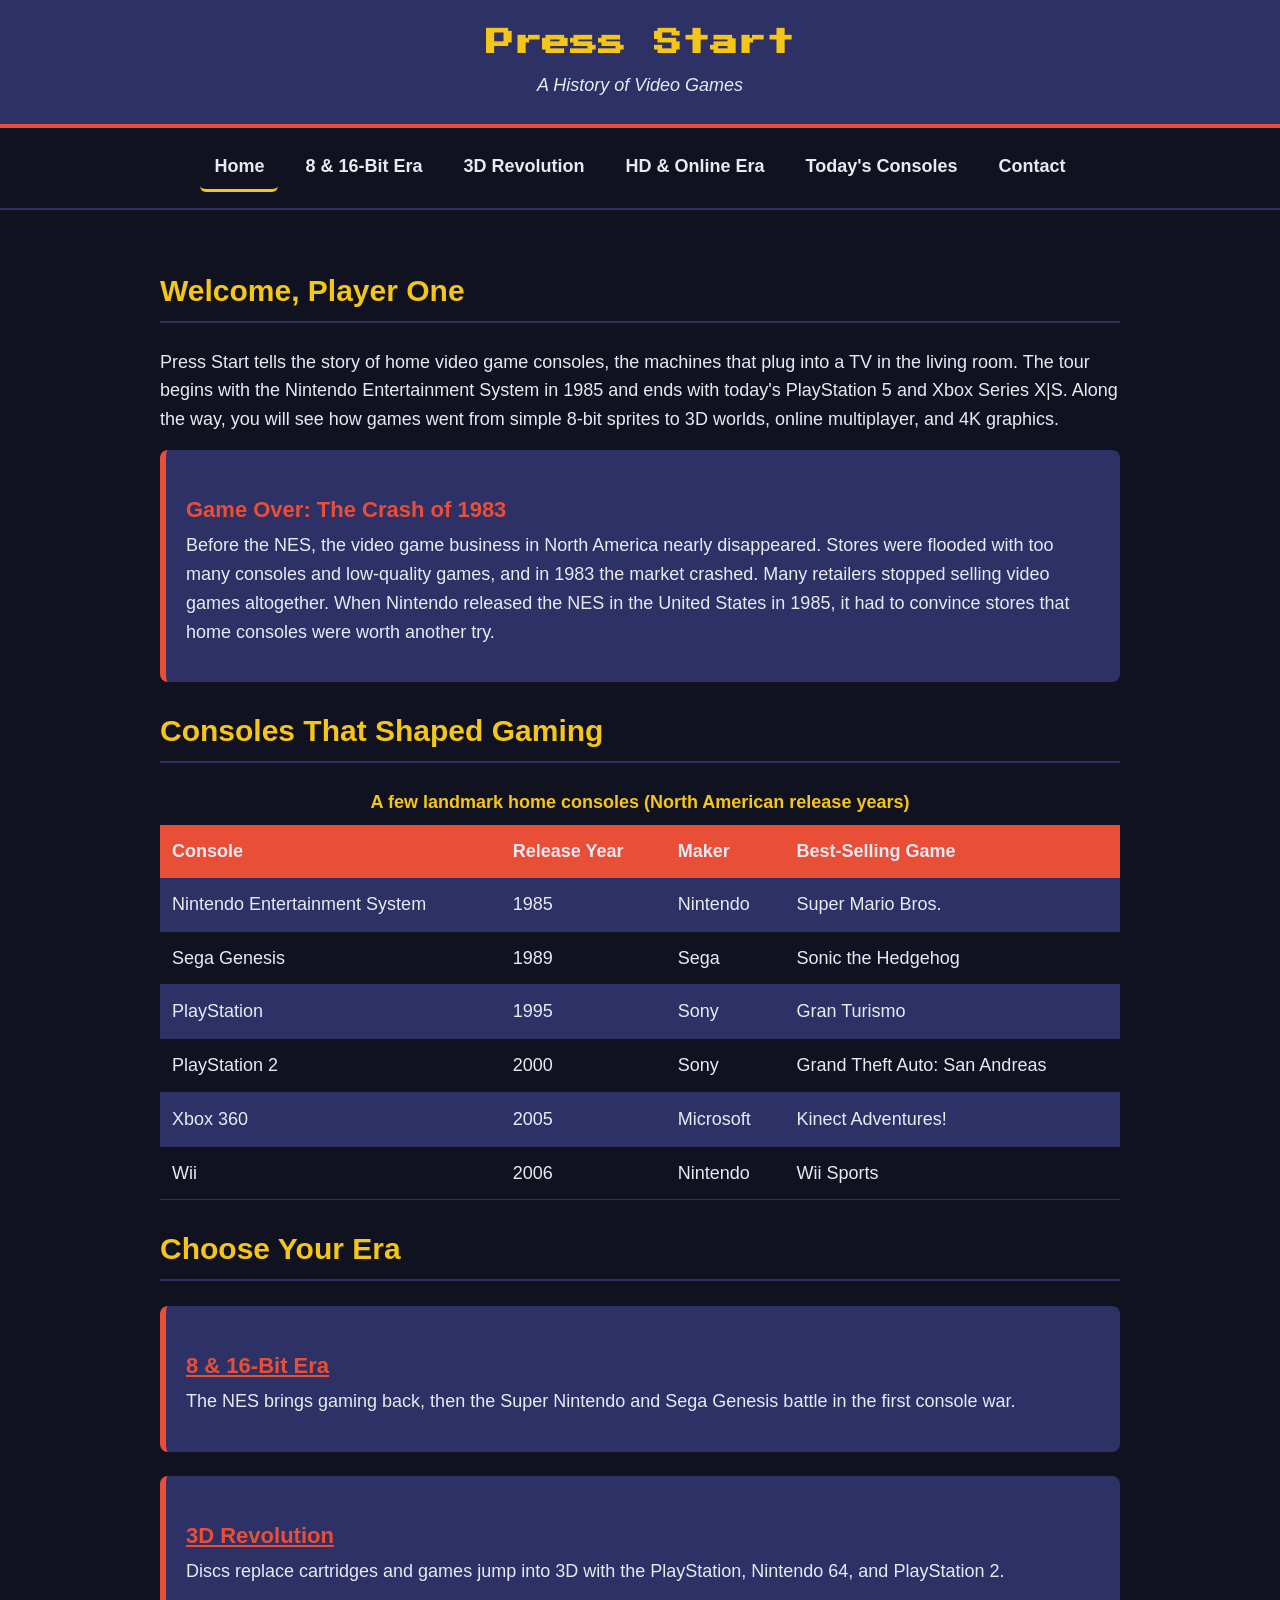
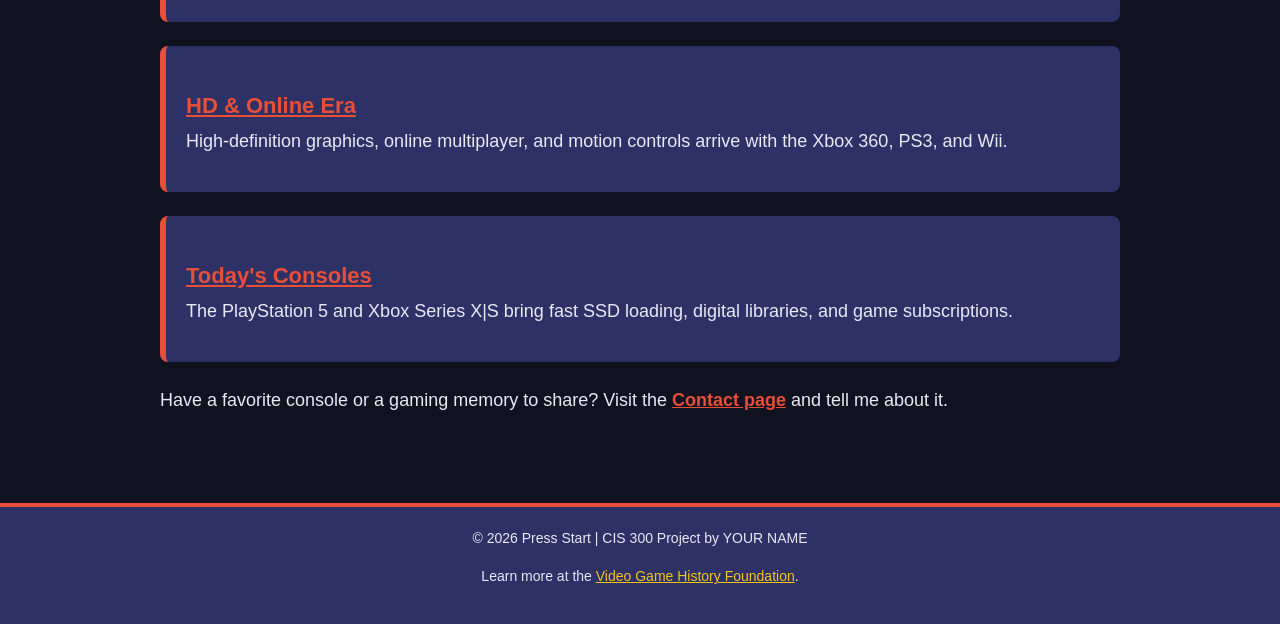
==== index.html @ e1584d6b "Add files via upload" ====
<!DOCTYPE html>
<html lang="en">
<head>
  <meta charset="UTF-8">
  <meta name="viewport" content="width=device-width, initial-scale=1.0">
  <meta name="description" content="Press Start is a history of home video game consoles, from the NES in 1985 to the PlayStation 5 and Xbox Series X|S.">
  <meta name="keywords" content="video game history, consoles, NES, PlayStation, Xbox, Nintendo, Sega">
  <meta name="author" content="YOUR NAME">
  <title>Press Start | A History of Video Games</title>
  <link rel="stylesheet" href="style.css">
</head>
<body>

  <!-- Site title -->
  <header>
    <h1>Press Start</h1>
    <p>A History of Video Games</p>
  </header>

  <!-- Navigation: same on every page -->
  <nav>
    <a href="index.html" class="current">Home</a>
    <a href="retro.html">8 &amp; 16-Bit Era</a>
    <a href="3d-era.html">3D Revolution</a>
    <a href="hd-era.html">HD &amp; Online Era</a>
    <a href="today.html">Today's Consoles</a>
    <a href="contact.html">Contact</a>
  </nav>

  <main>

    <h2>Welcome, Player One</h2>
    <p>
      Press Start tells the story of home video game consoles, the machines
      that plug into a TV in the living room. The tour begins with the
      Nintendo Entertainment System in 1985 and ends with today's
      PlayStation 5 and Xbox Series X|S. Along the way, you will see how
      games went from simple 8-bit sprites to 3D worlds, online
      multiplayer, and 4K graphics.
    </p>

    <!-- Short history note -->
    <section class="console">
      <h3>Game Over: The Crash of 1983</h3>
      <p>
        Before the NES, the video game business in North America nearly
        disappeared. Stores were flooded with too many consoles and
        low-quality games, and in 1983 the market crashed. Many retailers
        stopped selling video games altogether. When Nintendo released the
        NES in the United States in 1985, it had to convince stores that
        home consoles were worth another try.
      </p>
    </section>

    <!-- Overview table: 4 columns, 1 header row, 6 data rows -->
    <h2>Consoles That Shaped Gaming</h2>
    <table>
      <caption>A few landmark home consoles (North American release years)</caption>
      <tr>
        <th>Console</th>
        <th>Release Year</th>
        <th>Maker</th>
        <th>Best-Selling Game</th>
      </tr>
      <tr>
        <td>Nintendo Entertainment System</td>
        <td>1985</td>
        <td>Nintendo</td>
        <td>Super Mario Bros.</td>
      </tr>
      <tr>
        <td>Sega Genesis</td>
        <td>1989</td>
        <td>Sega</td>
        <td>Sonic the Hedgehog</td>
      </tr>
      <tr>
        <td>PlayStation</td>
        <td>1995</td>
        <td>Sony</td>
        <td>Gran Turismo</td>
      </tr>
      <tr>
        <td>PlayStation 2</td>
        <td>2000</td>
        <td>Sony</td>
        <td>Grand Theft Auto: San Andreas</td>
      </tr>
      <tr>
        <td>Xbox 360</td>
        <td>2005</td>
        <td>Microsoft</td>
        <td>Kinect Adventures!</td>
      </tr>
      <tr>
        <td>Wii</td>
        <td>2006</td>
        <td>Nintendo</td>
        <td>Wii Sports</td>
      </tr>
    </table>

    <!-- Links to each era page -->
    <h2>Choose Your Era</h2>

    <section class="console">
      <h3><a href="retro.html">8 &amp; 16-Bit Era</a></h3>
      <p>The NES brings gaming back, then the Super Nintendo and Sega Genesis battle in the first console war.</p>
    </section>

    <section class="console">
      <h3><a href="3d-era.html">3D Revolution</a></h3>
      <p>Discs replace cartridges and games jump into 3D with the PlayStation, Nintendo 64, and PlayStation 2.</p>
    </section>

    <section class="console">
      <h3><a href="hd-era.html">HD &amp; Online Era</a></h3>
      <p>High-definition graphics, online multiplayer, and motion controls arrive with the Xbox 360, PS3, and Wii.</p>
    </section>

    <section class="console">
      <h3><a href="today.html">Today's Consoles</a></h3>
      <p>The PlayStation 5 and Xbox Series X|S bring fast SSD loading, digital libraries, and game subscriptions.</p>
    </section>

    <p>
      Have a favorite console or a gaming memory to share?
      Visit the <a href="contact.html">Contact page</a> and tell me about it.
    </p>

  </main>

  <footer>
    <p>&copy; 2026 Press Start | CIS 300 Project by YOUR NAME</p>
    <p>
      Learn more at the
      <a href="https://gamehistory.org/" target="_blank">Video Game History Foundation</a>.
    </p>
  </footer>

</body>
</html>
---- style.css ----
/* =========================================================
   Press Start: A History of Video Games
   style.css - one external stylesheet for every page
   Link it in each page's <head>:
   <link rel="stylesheet" href="style.css">
   ========================================================= */

/* Pixel-style font for the site title only (from Google Fonts) */
@import url("https://fonts.googleapis.com/css2?family=Press+Start+2P&display=swap");


/* ---------- 1. Color scheme from realtimecolors.com ---------- */
:root {
  --text: #e8e9f3;
  --background: #10121f;
  --primary: #e94f37;
  --secondary: #2d3166;
  --accent: #f5c518;
}


/* ---------- 2. Whole page ---------- */
* {
  box-sizing: border-box;
}

body {
  margin: 0;
  background-color: var(--background);
  color: var(--text);
  font-family: Arial, Helvetica, sans-serif;
  font-size: 18px;
  line-height: 1.6;
}


/* ---------- 3. Header (site title) ---------- */
header {
  background-color: var(--secondary);
  text-align: center;
  padding: 24px 16px;
  border-bottom: 4px solid var(--primary);
}

header h1 {
  font-family: "Press Start 2P", monospace;
  font-size: 28px;
  color: var(--accent);
  margin: 0;
  line-height: 1.4;
}

header p {
  margin: 8px 0 0;
  font-style: italic;
}


/* ---------- 4. Navigation bar ---------- */
nav {
  background-color: var(--background);
  text-align: center;
  padding: 12px 8px;
  border-bottom: 2px solid var(--secondary);
}

nav a {
  display: inline-block;
  color: var(--text);
  text-decoration: none;
  font-weight: bold;
  padding: 8px 14px;
  margin: 4px;
  border-radius: 6px;
}

nav a:hover {
  background-color: var(--primary);
  color: var(--text);
}

/* Add class="current" to the nav link for the page you're on */
nav a.current {
  border-bottom: 3px solid var(--accent);
}


/* ---------- 5. Main content area ---------- */
main {
  max-width: 1000px;
  margin: 0 auto;
  padding: 32px 20px;
}

h2 {
  color: var(--accent);
  font-size: 30px;
  border-bottom: 2px solid var(--secondary);
  padding-bottom: 6px;
}

h3 {
  color: var(--primary);
  font-size: 22px;
  margin-bottom: 4px;
}

p {
  margin: 0 0 16px;
}

/* Links inside the page text (not the nav) */
main a {
  color: var(--primary);
  font-weight: bold;
}

main a:hover {
  color: var(--accent);
}

/* Console photos */
img {
  max-width: 100%;
  height: auto;
  border-radius: 8px;
}

/* A box for each console: <section class="console"> ... </section> */
.console {
  background-color: var(--secondary);
  padding: 20px;
  margin-bottom: 24px;
  border-left: 6px solid var(--primary);
  border-radius: 8px;
}


/* ---------- 6. Console table (Home page) ---------- */
table {
  width: 100%;
  border-collapse: collapse;
  margin: 24px 0;
}

caption {
  font-weight: bold;
  color: var(--accent);
  margin-bottom: 8px;
}

th {
  background-color: var(--primary);
  color: var(--text);
  text-align: left;
  padding: 12px;
}

td {
  padding: 12px;
  border-bottom: 1px solid var(--secondary);
}

tr:nth-child(even) {
  background-color: var(--secondary);
}


/* ---------- 7. Video (PS2 start-up clip) ---------- */
video {
  display: block;
  width: 100%;
  max-width: 720px;
  margin: 20px auto;
  border: 4px solid var(--accent);
  border-radius: 8px;
}


/* ---------- 8. Contact form ---------- */
form {
  background-color: var(--secondary);
  padding: 24px;
  border-radius: 8px;
  max-width: 600px;
}

label {
  display: block;
  font-weight: bold;
  margin-top: 16px;
  margin-bottom: 6px;
}

input[type="text"],
input[type="email"],
select,
textarea {
  width: 100%;
  padding: 10px;
  font-size: 16px;
  background-color: var(--background);
  color: var(--text);
  border: 2px solid var(--text);
  border-radius: 6px;
}

/* Highlight the box the visitor is typing in */
input:focus,
select:focus,
textarea:focus {
  border-color: var(--accent);
  outline: none;
}

/* Keep radio buttons on one line with their labels */
fieldset {
  border: 2px solid var(--text);
  border-radius: 6px;
  margin-top: 16px;
}

fieldset label {
  display: inline;
  font-weight: normal;
  margin-right: 16px;
}

button,
input[type="submit"] {
  background-color: var(--primary);
  color: var(--text);
  font-size: 18px;
  font-weight: bold;
  padding: 12px 28px;
  margin-top: 20px;
  border: none;
  border-radius: 6px;
  cursor: pointer;
}

button:hover,
input[type="submit"]:hover {
  background-color: var(--accent);
  color: var(--background);
}


/* ---------- 9. Footer ---------- */
footer {
  background-color: var(--secondary);
  text-align: center;
  padding: 20px;
  margin-top: 40px;
  font-size: 14px;
  border-top: 4px solid var(--primary);
}

footer a {
  color: var(--accent);
}


/* ---------- 10. Phones and small screens ---------- */
@media (max-width: 600px) {
  header h1 {
    font-size: 18px;
  }

  nav a {
    display: block;
    margin: 4px 0;
  }

  h2 {
    font-size: 24px;
  }
}
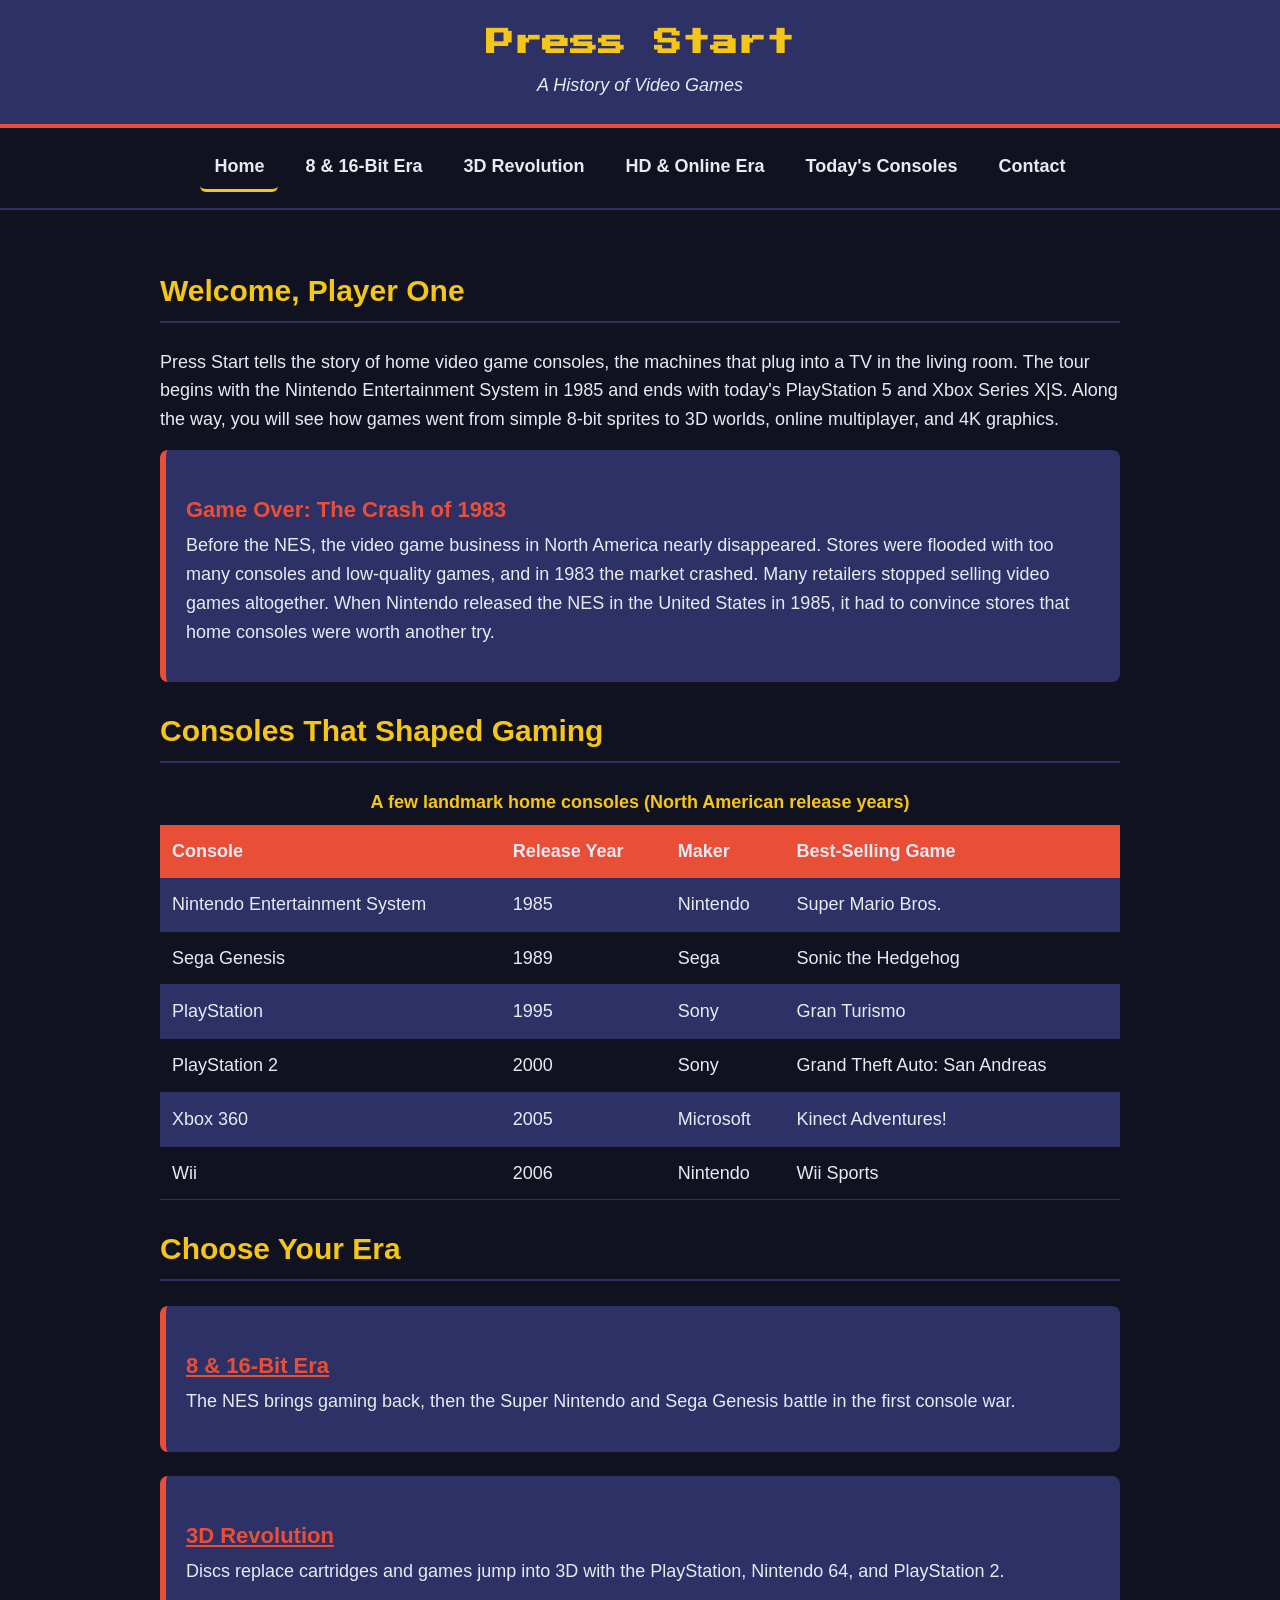
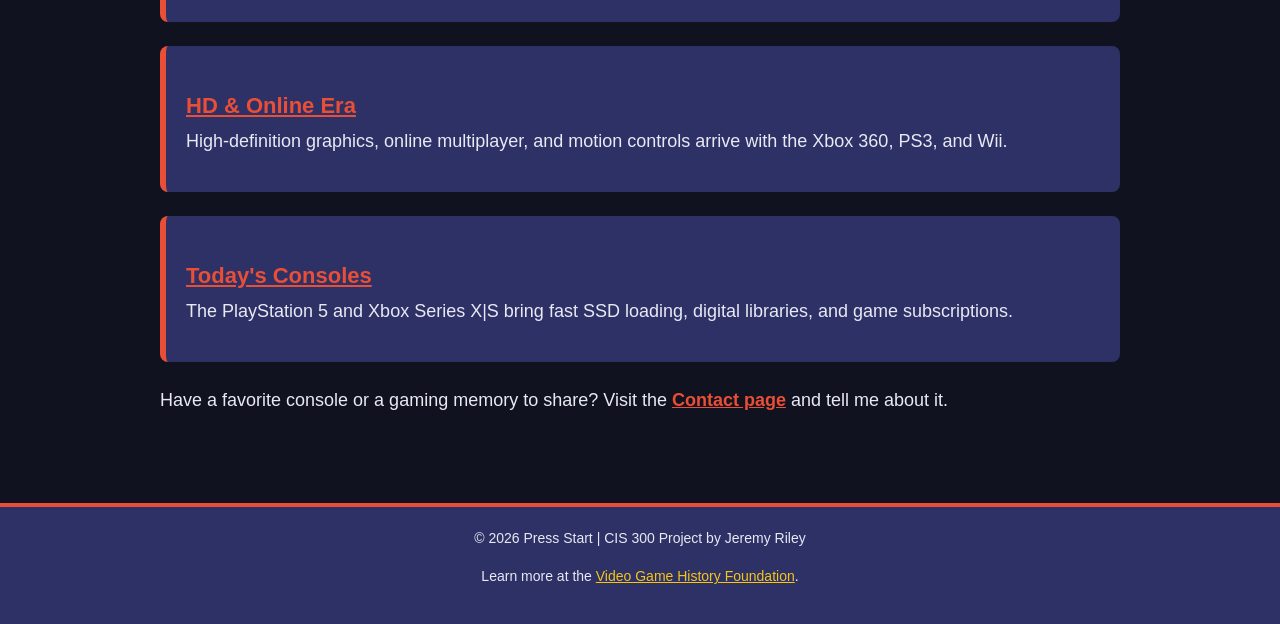
==== commit c5de169b: "Correct spelling on footer" ====
--- a/index.html
+++ b/index.html
@@ -131,7 +131,7 @@
   </main>
 
   <footer>
-    <p>&copy; 2026 Press Start | CIS 300 Project by YOUR NAME</p>
+    <p>&copy; 2026 Press Start | CIS 300 Project by Jeremy Riley</p>
     <p>
       Learn more at the
       <a href="https://gamehistory.org/" target="_blank">Video Game History Foundation</a>.
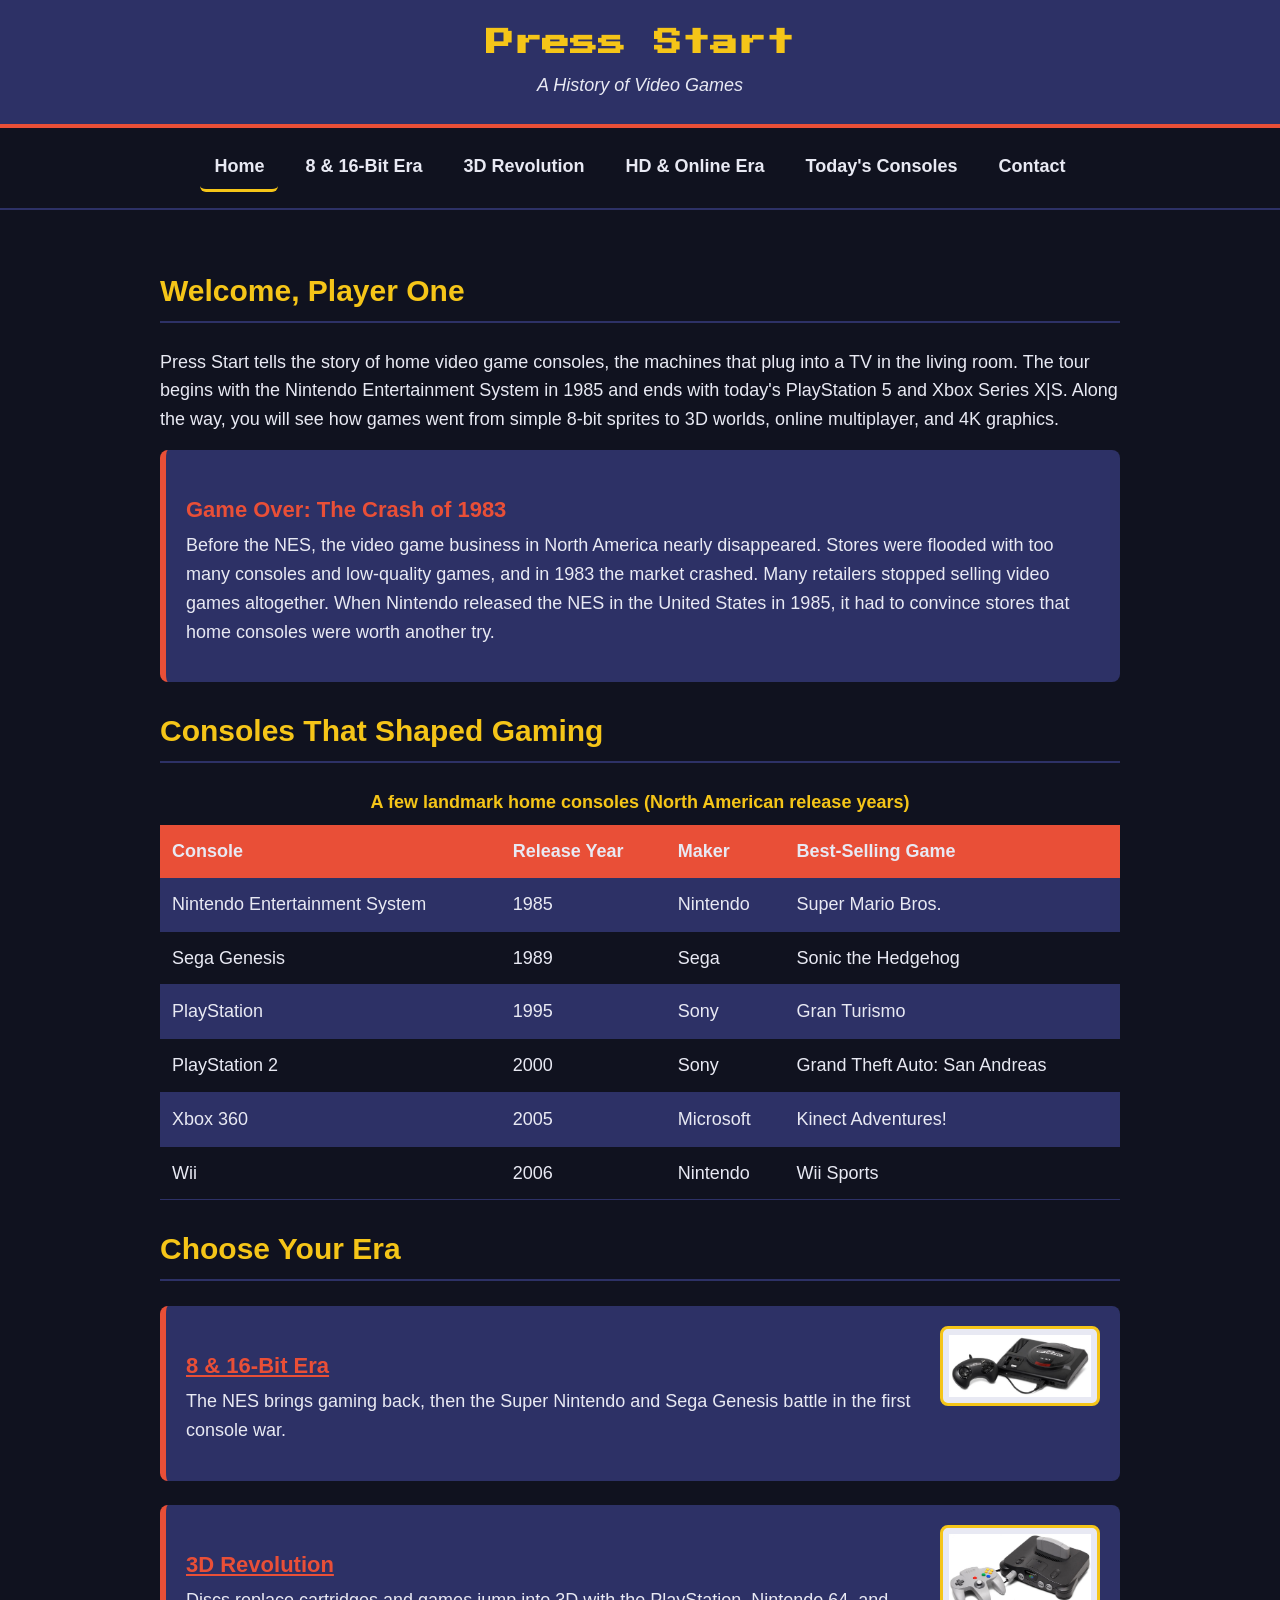
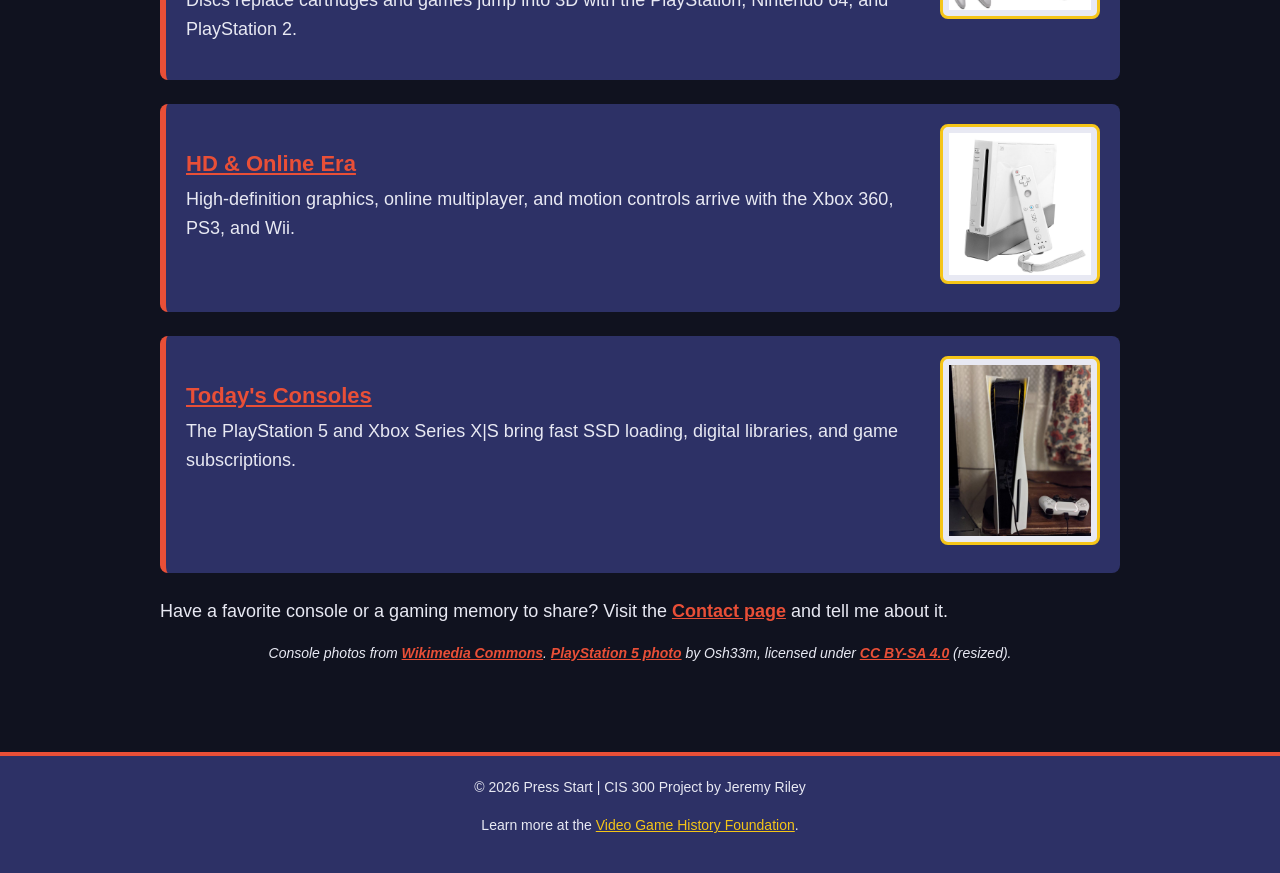
==== commit 0dff4af9: "Add files via upload added photos" ====
--- a/index.html
+++ b/index.html
@@ -5,7 +5,7 @@
   <meta name="viewport" content="width=device-width, initial-scale=1.0">
   <meta name="description" content="Press Start is a history of home video game consoles, from the NES in 1985 to the PlayStation 5 and Xbox Series X|S.">
   <meta name="keywords" content="video game history, consoles, NES, PlayStation, Xbox, Nintendo, Sega">
-  <meta name="author" content="YOUR NAME">
+  <meta name="author" content="Jeremy Riley">
   <title>Press Start | A History of Video Games</title>
   <link rel="stylesheet" href="style.css">
 </head>
@@ -104,21 +104,25 @@
     <h2>Choose Your Era</h2>
 
     <section class="console">
+      <img src="images/genesis.jpg" alt="The Sega Genesis console with its controller" class="era-thumb">
       <h3><a href="retro.html">8 &amp; 16-Bit Era</a></h3>
       <p>The NES brings gaming back, then the Super Nintendo and Sega Genesis battle in the first console war.</p>
     </section>
 
     <section class="console">
+      <img src="images/n64.jpg" alt="The Nintendo 64 console with its controller" class="era-thumb">
       <h3><a href="3d-era.html">3D Revolution</a></h3>
       <p>Discs replace cartridges and games jump into 3D with the PlayStation, Nintendo 64, and PlayStation 2.</p>
     </section>
 
     <section class="console">
+      <img src="images/wii.jpg" alt="The white Nintendo Wii console with a Wii Remote" class="era-thumb">
       <h3><a href="hd-era.html">HD &amp; Online Era</a></h3>
       <p>High-definition graphics, online multiplayer, and motion controls arrive with the Xbox 360, PS3, and Wii.</p>
     </section>
 
     <section class="console">
+      <img src="images/ps5.jpg" alt="The PlayStation 5 console standing upright with a DualSense controller" class="era-thumb">
       <h3><a href="today.html">Today's Consoles</a></h3>
       <p>The PlayStation 5 and Xbox Series X|S bring fast SSD loading, digital libraries, and game subscriptions.</p>
     </section>
@@ -126,6 +130,13 @@
     <p>
       Have a favorite console or a gaming memory to share?
       Visit the <a href="contact.html">Contact page</a> and tell me about it.
+    </p>
+
+    <p class="credit">
+      Console photos from <a href="https://commons.wikimedia.org/" target="_blank">Wikimedia Commons</a>.
+      <a href="https://commons.wikimedia.org/wiki/File:PlayStation_5_and_DualSense.jpg" target="_blank">PlayStation 5 photo</a>
+      by Osh33m, licensed under
+      <a href="https://creativecommons.org/licenses/by-sa/4.0/" target="_blank">CC BY-SA 4.0</a> (resized).
     </p>
 
   </main>
--- a/style.css
+++ b/style.css
@@ -276,3 +276,55 @@
     font-size: 24px;
   }
 }
+
+
+/* ---------- 11. Console photos and credits ---------- */
+/* Lets the console box grow to fit a floated photo */
+.console {
+  display: flow-root;
+}
+
+/* Photo sits on the right side of each console box */
+.console-photo {
+  float: right;
+  width: 240px;
+  margin: 0 0 12px 20px;
+  padding: 8px;
+  background-color: var(--text);
+  border: 3px solid var(--accent);
+}
+
+/* Small italic line for photo and video credits */
+.credit {
+  font-size: 14px;
+  font-style: italic;
+  text-align: center;
+}
+
+/* On phones, the photo goes full width above the text */
+@media (max-width: 600px) {
+  .console-photo {
+    float: none;
+    display: block;
+    width: 100%;
+    margin: 0 0 12px 0;
+  }
+}
+
+
+/* ---------- 12. Small photos on the Home page era boxes ---------- */
+.era-thumb {
+  float: right;
+  width: 160px;
+  margin: 0 0 8px 16px;
+  padding: 6px;
+  background-color: var(--text);
+  border: 3px solid var(--accent);
+  border-radius: 8px;
+}
+
+@media (max-width: 600px) {
+  .era-thumb {
+    width: 110px;
+  }
+}
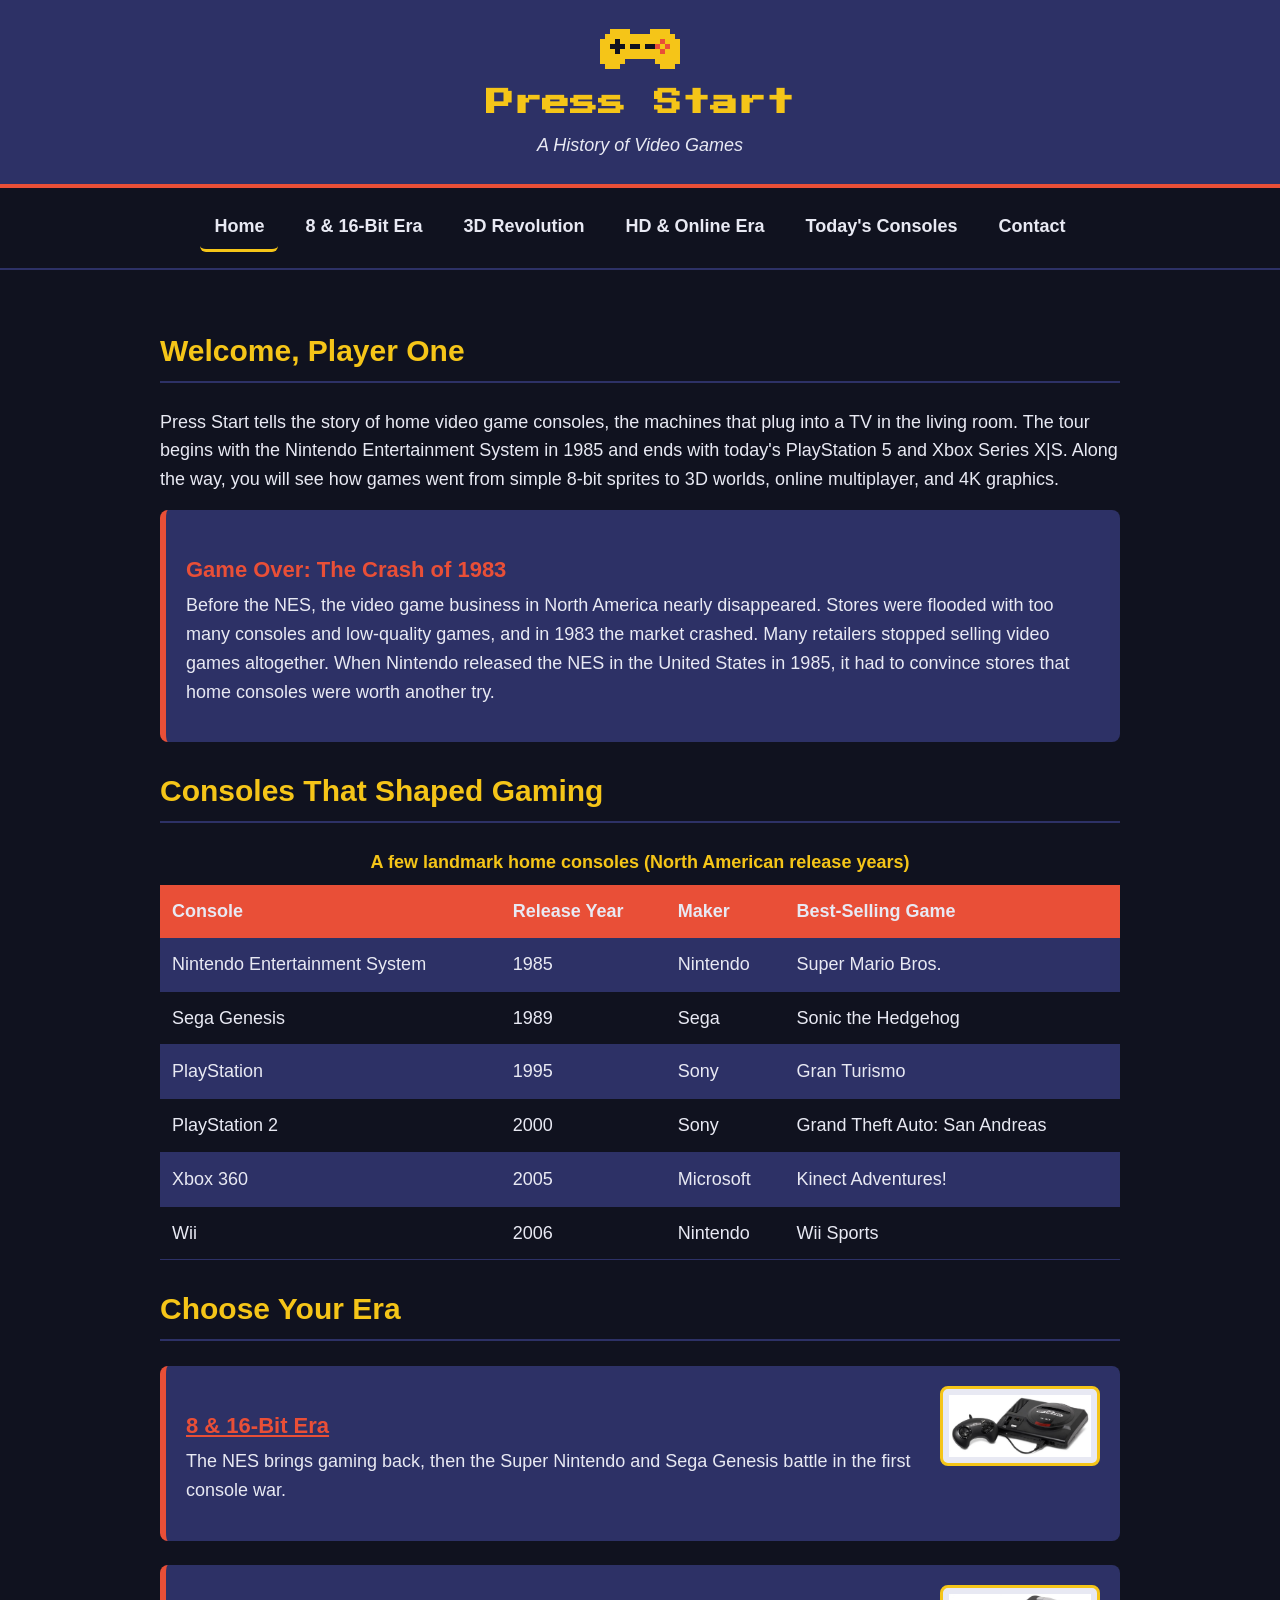
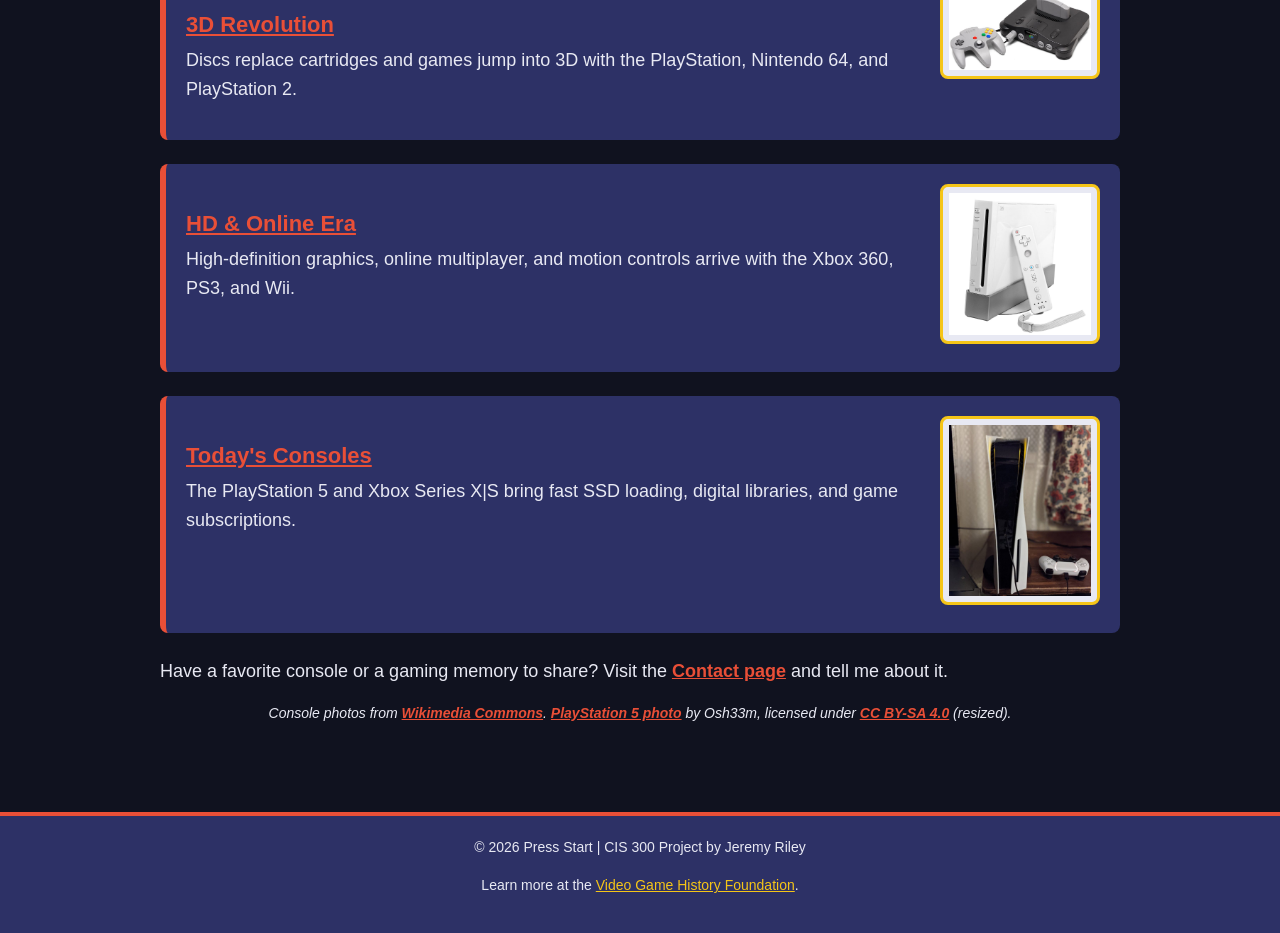
==== commit effab6fd: "Add files via upload" ====
--- a/index.html
+++ b/index.html
@@ -8,11 +8,13 @@
   <meta name="author" content="Jeremy Riley">
   <title>Press Start | A History of Video Games</title>
   <link rel="stylesheet" href="style.css">
+  <link rel="icon" href="favicon.ico" type="image/x-icon">
 </head>
 <body>
 
   <!-- Site title -->
   <header>
+    <img src="images/logo.png" alt="Press Start logo: a gold pixel-art game controller" class="logo">
     <h1>Press Start</h1>
     <p>A History of Video Games</p>
   </header>
--- a/style.css
+++ b/style.css
@@ -328,3 +328,14 @@
     width: 110px;
   }
 }
+
+
+/* ---------- 13. Header logo ---------- */
+header .logo {
+  display: block;
+  width: 80px;
+  height: auto;
+  margin: 0 auto 10px;
+  border-radius: 0;
+  image-rendering: pixelated;
+}
